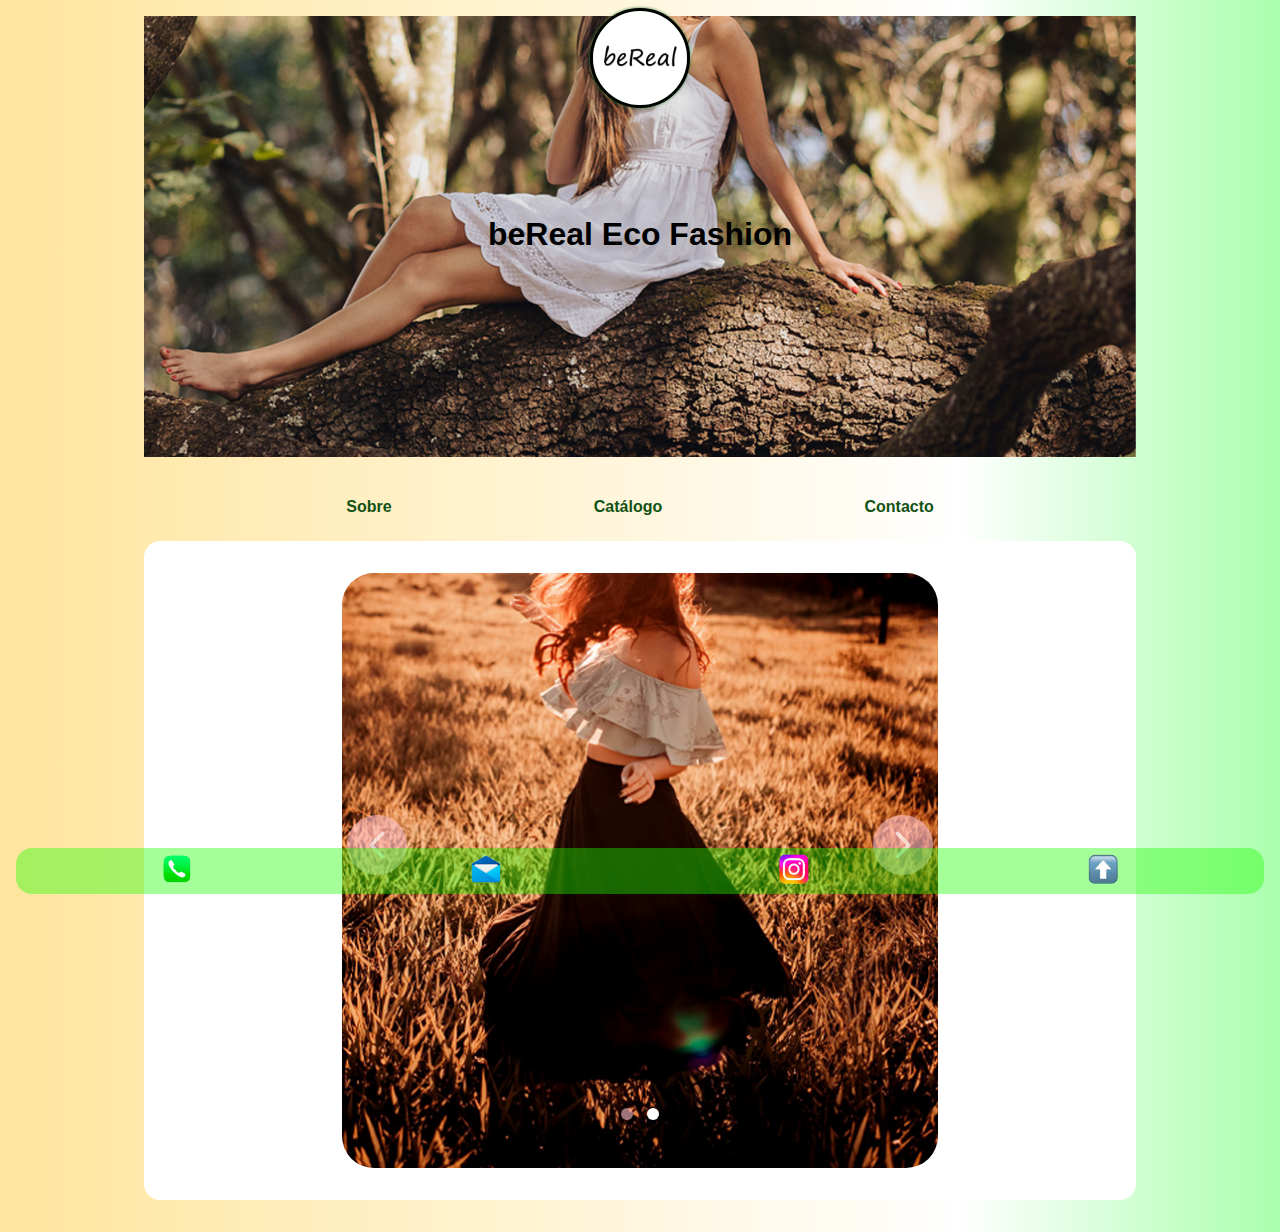
==== index.html @ 92fb6f15 "Add files via upload" ====
<!DOCTYPE html>
<html lang="pt">
  <head>

    <link rel="preconnect" href="https://fonts.googleapis.com">
    <link rel="preconnect" href="https://fonts.gstatic.com" crossorigin>
  
    <meta charset="UTF-8">
    <meta name="viewport" 
    content="width=device-width, initial-scale=1.0">
   
    <link rel="stylesheet" href="style.css">
    
    <title>beReal Eco Fashion</title>

  </head>
  
  <body>
    
    <header>
      <div class="logo">
        <a href="index.html">
          <img id="bereallogo" src="images/beReal.jpg" alt="beReal logo"
          width="100px">
        </a>
      </div>
  
      <div class="tittle">
        <h1 id="tittle">beReal Eco Fashion</h1></a>
      </div>

      <div>
        <img id="topo" src="images/topo.jpg" alt="beReal">
      </div>  
    </header>
  
  <nav>
    <div class="menu">
      <ul>
        <a href=/sobre.html target="_blank">
          <li>Sobre</li></a>
        <a href=/catalogo.html target="_blank">  
          <li>Catálogo</li></a>
        <a href=/contacto.html target="_blank">
          <li>Contacto</li></a>
      </ul>
    </div>
  </nav>
  
  <main>
      
        <div id="galeria">
        <div class="container" id="photos">
          <input type="radio" name="images" id="i1" checked>
          <input type="radio" name="images" id="i2" checked>
        
          <div class="slide_img" id="one">
            <img src="images/meio1.jpg" alt=""></a>
            <label for="i2" class="pre"><img src="images/rightarrow.png" alt=""></label>
            <label for="i2" class="nxt"><img src="images/leftarrow.png" alt=""></label>
          </div>
          <div class="slide_img" id="two">
            <img src="images/meio2.jpg"></a>
            <label for="i1" class="pre"><img src="images/rightarrow.png" alt=""></label>
            <label for="i1" class="nxt"><img src="images/leftarrow.png" alt=""></label>
          </div>
          <div class="nav">
            <label for="i1" class="dots" id="dot1"></label>
            <label for="i2" class="dots" id="dot2"></label>
          </div>
        </div>
      </div>

    </main> 
      
    <footer>
      <div class="contatos">
          
          <button class="button"> 
            <a href=tel:+3512210997834>
              <img id="fone" src="images/fone.png" alt="telefone"
              width="30em" style="border-radius: 0.5em;"></a>
          </button>

          <button class="button">
          <a href="mailto:bereal@cceac.pt">
            <img id="mail" src="images/mail.png" alt="email"
            width="30em" style="border-radius: 0.5em;"></a>
          </a>
        </button>
        
        <button class="button">
          <a href="https://www.instagram.com/berealcceac/" target="_blank">
            <img id="instagram" src="images/insta.png" alt="instagram"
            width="30em" style="border-radius: 0.5em;"></a>
          </a>
        </button>
                
        <button id="goup">
          <a href=#>
            <img id="uparrow" src="images/uparrow.png" alt="uparrow"
            width="30em" style="border-radius: 0.5em;"></a>
        </button>
        
      </div>
    </footer>      
</body>
</html>
---- style.css ----
* {
  margin: 0;
  padding: 0;
  box-sizing: border-box;
  -webkit-font-smoothing: antialiased;
}

html {
  scroll-behavior: smooth;
  /* justify-content: center;
  justify-items: center;
  align-items: center; */
  /* max-width: 1024px; */
  background-color: var('body');
}

body {
  font-family: 'Roboto', sans-serif;
  background-image: linear-gradient(90deg, #ffe59d, white, #00ff0a 150%);
  /* background-image: linear-gradient(90deg, #28782B -40%, white,  pink, white, #28782B 140%); */
  /* background-color: white; */
  max-width: 64rem;
  margin: 0 auto;
  overflow:scroll;
  overflow-x: hidden;

  max-width: 1024px;

  /* border: 0.1em red solid; */
}

:root {
  font-size: 62,5%;
}

header {
  display:flex;
  flex-direction: column;
  justify-content: space-around;
  align-items:center;

  /* border: 0.1em red solid; */
  margin: 1rem;

  position: relative;
}

.logo {
  position: fixed;
  top: 0;
  z-index: 9999;
}

#bereallogo {
  border: 0.2rem #000000 solid;
  border-radius: 100%;
  filter: drop-shadow(0rem 0rem 0.1rem #28782B);
  margin: 0.5rem 0 1rem 0;
}

  #bereallogo:hover {
  background-color: white;
  border: 0.1em solid white;
}

.tittle {
    /* filter: drop-shadow(0em 0em 0.01em #993c4c); */
    font-family: 'Nunito', sans-serif;
    font-weight: bolder;
    text-align: center;
    color: rgb(0, 0, 0);
    align-items: center;
    padding: 0 0 0.5rem 0;
    position: absolute;

    /* border: 0.1em red solid; */
}

#tittle:hover {
  color: #ffffff;
  cursor: default;
}

#topo {
  height: 100%;
  width: 100%;
  z-index: 9;
}

.menu {
  position: relative;
  justify-content: center;
  align-items: center;
  bottom: 0;
  margin: 0 1rem 0;
  padding: 2rem;

  /* border: 0.1em red solid; */
}


ul {
  font-family: 'Nunito', sans-serif;
  font-weight: bolder;
  display: flex;
  justify-content: space-evenly;
  color: #000000;
  list-style: none;
  align-items: center;
  width: 100%;
  height: auto;

  position: absolute;
  top: 33%;
  left: 0;

  /* margin: 1rem; */
  /* padding: 0.3rem; */

  /* border: 0.1em red solid;     */
}

.menu a:hover {
  /* animation: scales 400ms ease-in-out forwards; */
  color: #000000;
}

a {
  text-decoration: none;
  color: #125214;
}

p {
  font-family: 'Nunito', sans-serif;
  padding: 2rem;
  text-align: justify;
  font-size: 1.1em;
}

main {
  padding: 1rem 0 0 0;
  margin: 0rem 1rem 2rem 1rem;
  background-color:white;
  border-radius: 1rem;
}
p {
  margin: 0;
  padding: 1.5rem;
}

#galeria {
  display: flex;
  flex-direction: column;
  align-items: center;
  justify-content:center;
  background-color: var('body');

  padding: 0rem 0 2rem 0;

  /* border: 0.1em red solid; */
}

.imageinfo {
  position: relative;
}

.imageinfo p {
  position: absolute;
  bottom: 0;
  right: 0;
  color: white;
}

.container {
  margin: 1rem auto 0 auto;
  position: relative;
  height: 0;
  border-radius: 1rem;
  width: 60%;
  padding-bottom: 60%;

  /* background-color: rgba(197, 73, 73, 0.9); */
  /* max-width: 1024px;
  max-height: 768px; */
  /* border: 1px solid; */
}

.slide_img {
  position: absolute;
  width: 100%;
  height: 100%;
  border-radius: 1rem;
}

.slide_img img {
  width: 100%;
  height: 100%;
  border-radius: 2rem;
}

#i1, #i2 {
  display: none;
}

.pre, .nxt {
  width: 10%;
  height: 10%;
  border-radius: 50%;
  position: absolute;
  top: 40%;
  background: rgba(255, 194, 204, 0.6); /*ATT*/
  z-index: 1;
  cursor: pointer;
  margin: 0.3rem;
}

.pre img, .nxt img {
  height: 50%;
  width: auto;
  align-items: center;
  position: absolute;
  top: 25%;
  left: 25%;
  opacity: 0.6;
}

.pre {
  left: 0;
}

.nxt {
  right: 0;
}

.pre:hover, .nxt:hover {
  animation: scale 400ms ease backwards;
}

.nav {
  width: 100%;
  height: 2%;
  bottom: 8%;
  position: absolute;
  text-align: center;
  z-index: 1;
}

.dots {
  position: relative;
  bottom: 20%;
  width: 2%;
  height: 100%;
  margin: 0 0.3rem;
  border-radius: 50%;
  display: inline-block;
  background: rgba(255, 194, 204, 0.6); /*ATT*/
}

.dots:hover {
  animation: scales 400ms ease backwards;
}

.slide_img {
  z-index: -1;
}

#i1:checked ~ #one,
#i2:checked ~ #two {
  z-index: 1;
}

#i1:checked ~ .nav #dot1,
#i2:checked ~ .nav #dot2 {
  background: #fff;
}

.contatos {
  display: flex;
  flex-direction: row;
  align-content: center;
  justify-content: space-around;
  align-items: baseline;
  z-index: 2;

  max-width: 100%; /* ***ATENÇÃO*** */
  position: fixed;
  bottom: 0px;
  right: 0px;
  left: 0px;

  background-color: rgba(30, 255, 0, 0.4);
  padding: 0.4rem;
  margin: 0 1rem 0.4rem 1rem;
  border-radius: 1rem;
}

.button {
  /* padding: 0.01rem;
  border-radius: 0.05rem; */
  border: transparent;
  text-align: center;
  font-weight: bolder;
  background-color: transparent;
}

#goup {
  /* padding: 0.01rem;
  border-radius: 0.05rem; */
  border: transparent;
  text-align: center;
  font-weight: bolder;
  background-color: transparent;
}

.button:hover {
  /* animation: scales 400ms ease-in-out forwards; */
  /* filter: drop-shadow(0 0 0.2rem #28782B); */
  filter: drop-shadow(0 0 0.2rem white);
}

#goup:hover {
  /* animation: uparrow 700ms ease infinite forwards; */
  filter: drop-shadow(0 0 0.2rem white);
}

.catalogoimages {
  display: flex;
  flex-direction: column;
  align-items: center;
  justify-content: center;
  padding: 0 0 1em 0;

  /* background-color:white; */
  border-radius: 1rem;
}

.sobre {
  display: flex;
  flex-direction: column;
  align-items: center;
  padding: 1em 0 1em 0;
  text-align: center;

  /* background-color:white; */
  border-radius: 1rem;
  margin: 1em auto;
}

.contacto {
display: flex;
flex-direction: column;
text-align: center;
align-items: center;
margin: auto auto;
padding: 2em;
}

.contacto p {
  text-align: center;
}

/* keyframes */

@keyframes uparrow {
  0% {
    transform:translateY(0px)
  }
  100% {
    transform: translateY(-1em)
  }
}

@keyframes scales {
  0% {
    transform: scale(1);
  }
  100% {
    transform: scale(1.3);
  }
}

@keyframes scale {
  0% {
    transform: scale(1);
  }
  100% {
    transform: scale(1.1);
  }
}

@keyframes night {
  0% {
    transform:rotateY(0deg)
  }

  100% {
    transform: rotateY(180deg);
  }
}

/* media */

@media (max-width: 700px) {
  
  header {
    max-width: 1024px;
    display: flex;
    flex-direction: row;
    align-items: center;
    justify-content: space-around;
}
  
  .container {
      width: 90%;
      padding-bottom: 90%;
}

}
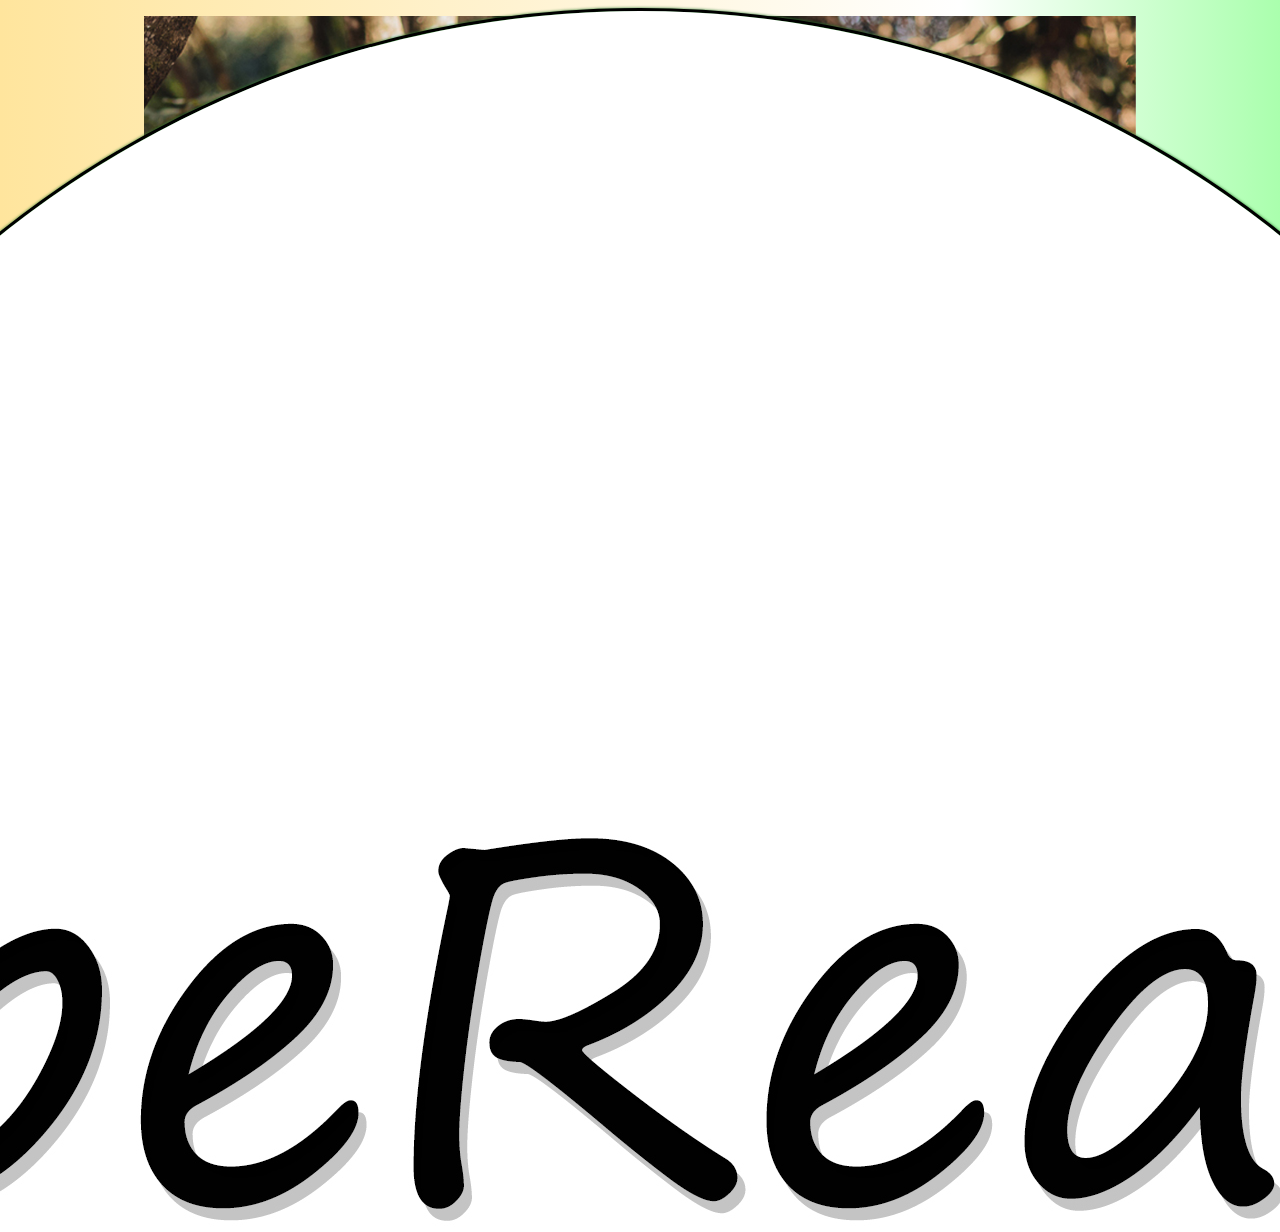
==== commit ec8fee1f: "index.html" ====
--- a/index.html
+++ b/index.html
@@ -10,7 +10,7 @@
     content="width=device-width, initial-scale=1.0">
    
     <link rel="stylesheet" href="style.css">
-    
+        
     <title>beReal Eco Fashion</title>
 
   </head>
@@ -20,8 +20,7 @@
     <header>
       <div class="logo">
         <a href="index.html">
-          <img id="bereallogo" src="images/beReal.jpg" alt="beReal logo"
-          width="100px">
+          <img id="bereallogo" src="images/beReal.jpg" alt="beReal logo">
         </a>
       </div>
   
@@ -37,11 +36,11 @@
   <nav>
     <div class="menu">
       <ul>
-        <a href=/sobre.html target="_blank">
+        <a href=https://diegoaveiro.github.io/bereal/sobre.html target="_blank">
           <li>Sobre</li></a>
-        <a href=/catalogo.html target="_blank">  
+        <a href=https://diegoaveiro.github.io/bereal/catalogo.html target="_blank">  
           <li>Catálogo</li></a>
-        <a href=/contacto.html target="_blank">
+        <a href=https://diegoaveiro.github.io/bereal/contacto.html target="_blank">
           <li>Contacto</li></a>
       </ul>
     </div>
@@ -105,4 +104,4 @@
       </div>
     </footer>      
 </body>
-</html> +</html> 
